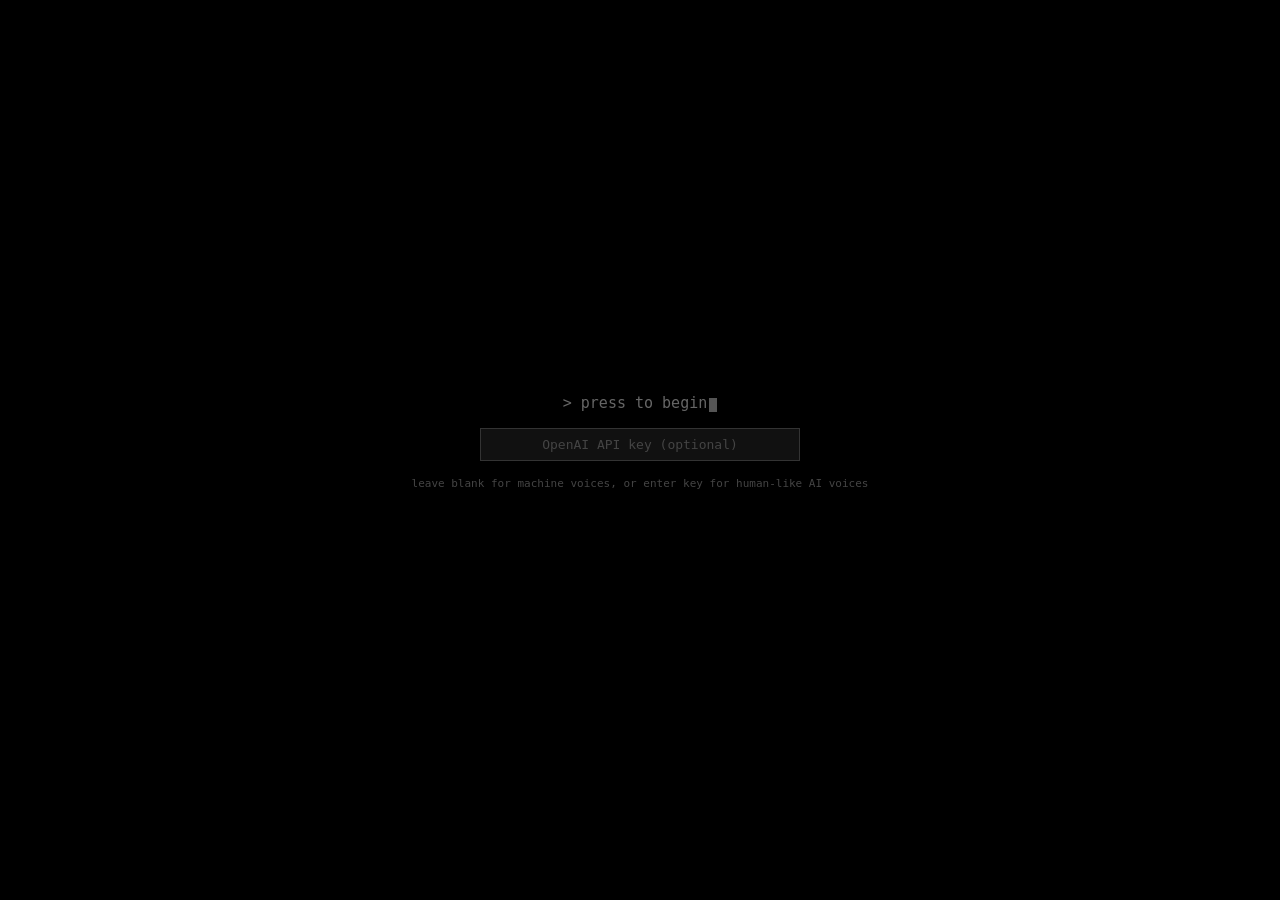
==== index.html @ 4984e6a0 "Terminal UI, adjustable speed, machine/human voice naming - Replace index.html with terminal aesthet" ====
<!DOCTYPE html>
<html lang="en">
<head>
<meta charset="UTF-8">
<title>Monkey Mind</title>
<style>
  * { margin: 0; padding: 0; box-sizing: border-box; }

  body {
    background: #0a0a0a;
    color: #888;
    font-family: 'SF Mono', 'Menlo', 'Monaco', 'Consolas', monospace;
    font-size: 13px;
    height: 100vh;
    overflow: hidden;
  }

  .header {
    padding: 16px 24px 8px;
    display: flex;
    justify-content: space-between;
    align-items: baseline;
  }

  .prompt {
    color: #555;
  }

  .prompt .cmd { color: #888; }

  .cursor {
    display: inline-block;
    width: 8px;
    height: 14px;
    background: #555;
    margin-left: 2px;
    vertical-align: text-bottom;
    animation: blink 1s step-end infinite;
  }

  @keyframes blink {
    50% { opacity: 0; }
  }

  .controls {
    display: flex;
    gap: 12px;
  }

  .controls a {
    color: #444;
    text-decoration: none;
    cursor: pointer;
    transition: color 0.2s;
    user-select: none;
  }

  .controls a:hover { color: #999; }
  .controls a.active { color: #777; }

  .stage {
    display: grid;
    grid-template-columns: 1fr 1px 1fr;
    height: calc(100vh - 48px);
  }

  .divider {
    background: #1a1a1a;
  }

  .panel {
    position: relative;
    overflow: hidden;
  }

  .panel iframe {
    width: 100%;
    height: 100%;
    border: none;
  }

  /* Overlay */
  .overlay {
    position: fixed;
    inset: 0;
    background: #000;
    display: flex;
    flex-direction: column;
    align-items: center;
    justify-content: center;
    gap: 16px;
    z-index: 100;
    cursor: pointer;
  }

  .overlay-prompt {
    color: #444;
    font-size: 15px;
  }

  .overlay-prompt .text { color: #666; }
  .overlay:hover .overlay-prompt .text { color: #999; }

  .overlay input {
    font-family: inherit;
    font-size: 13px;
    padding: 8px 12px;
    width: 320px;
    border: 1px solid #333;
    border-radius: 0;
    background: #111;
    color: #888;
    text-align: center;
  }

  .overlay input::placeholder { color: #444; }
  .overlay input:focus { outline: 1px solid #555; border-color: #555; }

  .overlay .hint {
    font-size: 11px;
    color: #444;
  }
</style>
</head>
<body>

<div class="overlay" id="overlay">
  <div class="overlay-prompt">
    <span class="text">&gt; press to begin</span><span class="cursor"></span>
  </div>
  <input id="api-key" type="password" placeholder="OpenAI API key (optional)">
  <div class="hint">leave blank for machine voices, or enter key for human-like AI voices</div>
  <div class="hint" id="key-status"></div>
</div>

<div class="header">
  <div class="prompt">
    <span class="cmd">&gt; monkey_mind</span><span class="cursor"></span>
  </div>
  <div class="controls">
    <a id="him-btn" class="active">[him:on]</a>
    <a id="him-speed">[3500ms]</a>
    <a id="her-btn" class="active">[her:on]</a>
    <a id="her-speed">[2000ms]</a>
    <a id="mute-btn">[mute]</a>
    <a id="voice-btn" style="display:none">[voice:machine]</a>
  </div>
</div>

<div class="stage">
  <div class="panel him">
    <iframe id="him" src="stochastic_thing2.html"></iframe>
  </div>
  <div class="divider"></div>
  <div class="panel her">
    <iframe id="her" src="stochastic_thing3.html"></iframe>
  </div>
</div>

<script>
  var listening = false;
  var storedApiKey = localStorage.getItem('mm_apikey') || null;
  var useAI = false;
  var hearEnabled = { him: true, her: true };
  var overlay = document.getElementById('overlay');
  var muteBtn = document.getElementById('mute-btn');
  var voiceBtn = document.getElementById('voice-btn');
  var himBtn = document.getElementById('him-btn');
  var herBtn = document.getElementById('her-btn');
  var apiKeyInput = document.getElementById('api-key');

  var aiVoices = { him: 'onyx', her: 'nova' };

  // Web Audio API for stereo panning (AI voices only)
  var audioCtx = null;
  var panners = { him: null, her: null };
  function getAudioCtx() {
    if (!audioCtx) {
      audioCtx = new (window.AudioContext || window.webkitAudioContext)();
      panners.him = audioCtx.createStereoPanner();
      panners.him.pan.value = -0.8;
      panners.him.connect(audioCtx.destination);
      panners.her = audioCtx.createStereoPanner();
      panners.her.pan.value = 0.8;
      panners.her.connect(audioCtx.destination);
    }
    return audioCtx;
  }

  var browserVoices = {
    him: { rate: 0.35, pitch: 0.3, voiceName: 'Daniel' },
    her: { rate: 0.375, pitch: 1.2, voiceName: 'Samantha' }
  };

  var cachedVoices = [];
  function loadVoices() { cachedVoices = speechSynthesis.getVoices(); }
  loadVoices();
  if (speechSynthesis.addEventListener) {
    speechSynthesis.addEventListener('voiceschanged', loadVoices);
  }

  var pendingUtterances = 0;
  function speakBrowser(text, settings) {
    if (pendingUtterances >= 2) return;
    var utterance = new SpeechSynthesisUtterance(text);
    utterance.rate = settings.rate;
    utterance.pitch = settings.pitch;
    if (settings.voiceName && cachedVoices.length) {
      var match = cachedVoices.find(function (v) { return v.name.includes(settings.voiceName); });
      if (match) utterance.voice = match;
    }
    pendingUtterances++;
    utterance.onend = function () { pendingUtterances--; };
    utterance.onerror = function () { pendingUtterances--; };
    speechSynthesis.speak(utterance);
  }

  function speakAI(text, voice, source) {
    var ctx = getAudioCtx();
    if (ctx.state === 'suspended') ctx.resume();

    fetch('https://api.openai.com/v1/audio/speech', {
      method: 'POST',
      headers: {
        'Authorization': 'Bearer ' + storedApiKey,
        'Content-Type': 'application/json'
      },
      body: JSON.stringify({
        model: 'tts-1',
        input: text,
        voice: voice,
        speed: 0.9
      })
    })
    .then(function (res) {
      if (!res.ok) {
        return res.text().then(function (body) {
          throw new Error('TTS ' + res.status + ': ' + body);
        });
      }
      return res.arrayBuffer();
    })
    .then(function (buf) {
      return ctx.decodeAudioData(buf);
    })
    .then(function (decoded) {
      var src = ctx.createBufferSource();
      src.buffer = decoded;
      var panner = panners[source] || panners.him;
      src.connect(panner);
      src.start();
    })
    .catch(function (err) {
      console.error('AI speech error:', err.message);
      speakBrowser(text, browserVoices[source] || browserVoices.him);
      var existing = document.getElementById('tts-error');
      if (existing) existing.remove();
      var errDiv = document.createElement('div');
      errDiv.id = 'tts-error';
      errDiv.style.cssText = 'position:fixed;top:0;left:0;right:0;background:#a00;color:#fff;padding:8px;font-family:inherit;font-size:12px;z-index:200;cursor:pointer;';
      errDiv.textContent = 'tts error (click to dismiss): ' + err.message;
      errDiv.addEventListener('click', function () { errDiv.remove(); });
      document.body.appendChild(errDiv);
      speakAI.failures = (speakAI.failures || 0) + 1;
      if (speakAI.failures >= 3) {
        useAI = false;
        voiceBtn.textContent = '[voice:machine]';
        errDiv.textContent = 'ai tts failed — switched to machine voices. click toggle to retry.';
      }
    });
  }

  function speak(text, source) {
    if (!listening) return;
    if (!hearEnabled[source]) return;
    var clean = text.replace(/\(/g, ', ...... , ').replace(/\)/g, ' , ...... , ').replace(/\s+/g, ' ').trim();
    if (!clean) return;

    if (useAI && storedApiKey) {
      speakAI(clean, aiVoices[source] || 'onyx', source);
    } else {
      speakBrowser(clean, browserVoices[source] || browserVoices.him);
    }
  }

  window.addEventListener('message', function (e) {
    if (!e.data || e.data.type !== 'monkeyMindText') return;
    speak(e.data.text, e.data.source);
  });

  // Prevent click on input from triggering overlay dismiss
  apiKeyInput.addEventListener('click', function (e) {
    e.stopPropagation();
  });

  if (storedApiKey) {
    apiKeyInput.value = storedApiKey;
    document.getElementById('key-status').textContent = 'saved key found';
  }

  overlay.addEventListener('click', function () {
    var inputKey = apiKeyInput.value.trim();
    if (inputKey) {
      storedApiKey = inputKey;
      localStorage.setItem('mm_apikey', inputKey);
    } else {
      storedApiKey = null;
      localStorage.removeItem('mm_apikey');
    }
    overlay.remove();
    listening = false;
    muteBtn.textContent = '[mute]';
    if (storedApiKey) {
      voiceBtn.style.display = '';
    }
  });

  himBtn.addEventListener('click', function () {
    hearEnabled.him = !hearEnabled.him;
    if (!hearEnabled.him) speechSynthesis.cancel();
    this.textContent = hearEnabled.him ? '[him:on]' : '[him:off]';
    this.classList.toggle('active', hearEnabled.him);
  });

  herBtn.addEventListener('click', function () {
    hearEnabled.her = !hearEnabled.her;
    if (!hearEnabled.her) speechSynthesis.cancel();
    this.textContent = hearEnabled.her ? '[her:on]' : '[her:off]';
    this.classList.toggle('active', hearEnabled.her);
  });

  voiceBtn.addEventListener('click', function () {
    useAI = !useAI;
    speechSynthesis.cancel();
    speakAI.failures = 0;
    var existing = document.getElementById('tts-error');
    if (existing) existing.remove();
    this.textContent = useAI ? '[voice:human]' : '[voice:machine]';
  });

  muteBtn.addEventListener('click', function () {
    listening = !listening;
    if (!listening) speechSynthesis.cancel();
    this.textContent = listening ? '[listening]' : '[mute]';
    this.classList.toggle('active', listening);
  });

  // Speed controls
  var speeds = [1000, 2000, 3500, 5000, 7000];
  var himSpeedIdx = speeds.indexOf(3500);
  var herSpeedIdx = speeds.indexOf(2000);
  var himSpeedBtn = document.getElementById('him-speed');
  var herSpeedBtn = document.getElementById('her-speed');

  himSpeedBtn.addEventListener('click', function () {
    himSpeedIdx = (himSpeedIdx + 1) % speeds.length;
    var ms = speeds[himSpeedIdx];
    this.textContent = '[' + ms + 'ms]';
    document.getElementById('him').contentWindow.postMessage({ type: 'setInterval', interval: ms }, '*');
  });

  herSpeedBtn.addEventListener('click', function () {
    herSpeedIdx = (herSpeedIdx + 1) % speeds.length;
    var ms = speeds[herSpeedIdx];
    this.textContent = '[' + ms + 'ms]';
    document.getElementById('her').contentWindow.postMessage({ type: 'setInterval', interval: ms }, '*');
  });
</script>
</body>
</html>
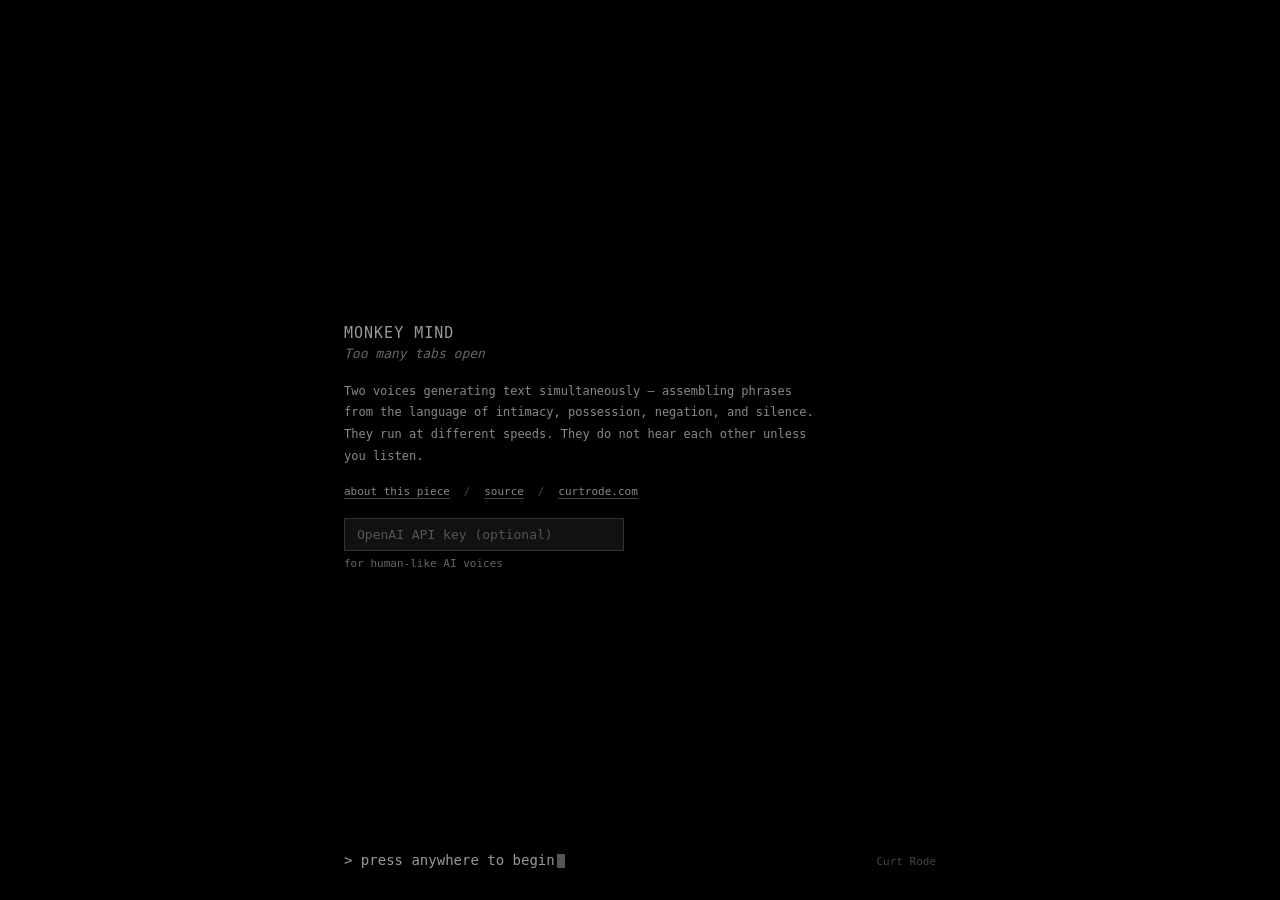
==== commit eee3a9cb: "Landing page, portfolio preview, accessibility, and README updates - Redesign overlay as left-aligne" ====
--- a/index.html
+++ b/index.html
@@ -26,7 +26,29 @@
     color: #555;
   }
 
-  .prompt .cmd { color: #888; }
+  .prompt .cmd {
+    font-family: inherit;
+    font-size: inherit;
+    color: #999;
+    background: none;
+    border: none;
+    padding: 0;
+    cursor: pointer;
+  }
+  .prompt .cmd:hover { color: #ccc; }
+  .prompt .cmd:focus-visible { outline: 2px solid #888; outline-offset: 2px; }
+
+  .sr-only {
+    position: absolute;
+    width: 1px;
+    height: 1px;
+    padding: 0;
+    margin: -1px;
+    overflow: hidden;
+    clip: rect(0, 0, 0, 0);
+    white-space: nowrap;
+    border: 0;
+  }
 
   .cursor {
     display: inline-block;
@@ -47,16 +69,24 @@
     gap: 12px;
   }
 
-  .controls a {
-    color: #444;
-    text-decoration: none;
+  .controls button {
+    font-family: inherit;
+    font-size: inherit;
+    color: #999;
+    background: none;
+    border: none;
     cursor: pointer;
     transition: color 0.2s;
     user-select: none;
-  }
-
-  .controls a:hover { color: #999; }
-  .controls a.active { color: #777; }
+    padding: 0;
+  }
+
+  .controls button:hover { color: #ccc; }
+  .controls button:focus-visible { outline: 2px solid #888; outline-offset: 2px; }
+  .controls button.him-ctrl { color: #3c9; }
+  .controls button.him-ctrl:hover { color: #5eb; }
+  .controls button.her-ctrl { color: #5ad; }
+  .controls button.her-ctrl:hover { color: #7cf; }
 
   .stage {
     display: grid;
@@ -84,39 +114,113 @@
     position: fixed;
     inset: 0;
     background: #000;
+    z-index: 100;
+    display: grid;
+    grid-template-columns: 1fr 2fr 1fr;
+    grid-template-rows: 1fr auto;
+    padding: 48px 48px 32px;
+    cursor: pointer;
+  }
+
+  .overlay-top {
+    grid-column: 2;
+    grid-row: 1;
     display: flex;
     flex-direction: column;
-    align-items: center;
     justify-content: center;
-    gap: 16px;
-    z-index: 100;
-    cursor: pointer;
-  }
-
-  .overlay-prompt {
+  }
+
+  .overlay-info {
+    max-width: 480px;
+  }
+
+  .overlay-title {
+    color: #999;
+    font-size: 15px;
+    font-weight: normal;
+    letter-spacing: 1px;
+    margin: 0 0 4px 0;
+  }
+
+  .overlay-subtitle {
+    color: #666;
+    font-size: 13px;
+    font-style: italic;
+    margin-bottom: 20px;
+  }
+
+  .overlay-desc {
+    color: #888;
+    font-size: 12px;
+    line-height: 1.8;
+    margin-bottom: 16px;
+  }
+
+  .overlay-link a {
+    font-size: 11px;
+    color: #888;
+    text-decoration: none;
+    border-bottom: 1px solid #444;
+    transition: color 0.2s, border-color 0.2s;
+  }
+
+  .overlay-link a:hover {
+    color: #ccc;
+    border-color: #888;
+  }
+
+  .overlay-link a:focus-visible {
+    outline: 2px solid #888;
+    outline-offset: 2px;
+  }
+
+  .overlay-link-sep {
+    font-size: 11px;
     color: #444;
-    font-size: 15px;
-  }
-
-  .overlay-prompt .text { color: #666; }
-  .overlay:hover .overlay-prompt .text { color: #999; }
+    margin: 0 6px;
+  }
+
+  .overlay-setup {
+    margin-top: 20px;
+  }
+
+  .overlay-setup .hint {
+    font-size: 11px;
+    color: #666;
+    margin-top: 6px;
+  }
 
   .overlay input {
     font-family: inherit;
     font-size: 13px;
     padding: 8px 12px;
-    width: 320px;
+    width: 280px;
     border: 1px solid #333;
     border-radius: 0;
     background: #111;
-    color: #888;
-    text-align: center;
-  }
-
-  .overlay input::placeholder { color: #444; }
-  .overlay input:focus { outline: 1px solid #555; border-color: #555; }
-
-  .overlay .hint {
+    color: #999;
+    text-align: left;
+  }
+
+  .overlay input::placeholder { color: #555; }
+  .overlay input:focus { outline: 2px solid #888; border-color: #888; }
+
+  .overlay-bottom {
+    grid-column: 2;
+    grid-row: 2;
+    display: flex;
+    justify-content: space-between;
+    align-items: baseline;
+  }
+
+  .overlay-prompt {
+    color: #999;
+    font-size: 14px;
+  }
+
+  .overlay:hover .overlay-prompt .text { color: #ccc; }
+
+  .overlay-credit {
     font-size: 11px;
     color: #444;
   }
@@ -124,36 +228,60 @@
 </head>
 <body>
 
-<div class="overlay" id="overlay">
-  <div class="overlay-prompt">
-    <span class="text">&gt; press to begin</span><span class="cursor"></span>
+<div class="overlay" id="overlay" role="dialog" aria-label="Monkey Mind — start screen">
+  <div class="overlay-top">
+    <div class="overlay-info">
+      <h1 class="overlay-title">MONKEY MIND</h1>
+      <p class="overlay-subtitle">Too many tabs open</p>
+      <p class="overlay-desc">
+        Two voices generating text simultaneously &mdash; assembling phrases
+        from the language of intimacy, possession, negation, and silence.
+        They run at different speeds. They do not hear each other unless you listen.
+      </p>
+      <div class="overlay-link">
+        <a href="portfolio-preview.html">about this piece</a>
+        <span class="overlay-link-sep">/</span>
+        <a href="https://github.com/curtrode/monkey_mind_refactored">source</a>
+        <span class="overlay-link-sep">/</span>
+        <a href="https://curtrode.com">curtrode.com</a>
+      </div>
+      <div class="overlay-setup">
+        <label for="api-key" class="sr-only">OpenAI API key</label>
+        <input id="api-key" type="password" placeholder="OpenAI API key (optional)" aria-describedby="api-key-hint">
+        <div class="hint" id="api-key-hint">for human-like AI voices</div>
+        <div class="hint" id="key-status" aria-live="polite"></div>
+      </div>
+    </div>
   </div>
-  <input id="api-key" type="password" placeholder="OpenAI API key (optional)">
-  <div class="hint">leave blank for machine voices, or enter key for human-like AI voices</div>
-  <div class="hint" id="key-status"></div>
-</div>
-
-<div class="header">
-  <div class="prompt">
-    <span class="cmd">&gt; monkey_mind</span><span class="cursor"></span>
-  </div>
-  <div class="controls">
-    <a id="him-btn" class="active">[him:on]</a>
-    <a id="him-speed">[3500ms]</a>
-    <a id="her-btn" class="active">[her:on]</a>
-    <a id="her-speed">[2000ms]</a>
-    <a id="mute-btn">[mute]</a>
-    <a id="voice-btn" style="display:none">[voice:machine]</a>
+  <div class="overlay-bottom">
+    <div class="overlay-prompt">
+      <span class="text">&gt; press anywhere to begin</span><span class="cursor" aria-hidden="true"></span>
+    </div>
+    <div class="overlay-credit">Curt Rode</div>
   </div>
 </div>
 
+<header class="header">
+  <div class="prompt">
+    <button class="cmd" aria-label="Return to start screen">&gt; monkey_mind</button><span class="cursor" aria-hidden="true"></span>
+  </div>
+  <nav class="controls" aria-label="Voice controls">
+    <button id="him-btn" class="him-ctrl" aria-label="Toggle him voice">[him:on]</button>
+    <button id="him-speed" class="him-ctrl" aria-label="Change him speed">[3500ms]</button>
+    <button id="her-btn" class="her-ctrl" aria-label="Toggle her voice">[her:on]</button>
+    <button id="her-speed" class="her-ctrl" aria-label="Change her speed">[2000ms]</button>
+    <button id="mute-btn" aria-label="Toggle listening">[mute]</button>
+    <button id="voice-btn" style="display:none" aria-label="Toggle voice type">[voice:machine]</button>
+  </nav>
+</header>
+
 <div class="stage">
   <div class="panel him">
-    <iframe id="him" src="stochastic_thing2.html"></iframe>
+    <iframe id="him" src="stochastic_thing2.html" title="Him voice — stochastic text generator"></iframe>
   </div>
-  <div class="divider"></div>
+  <div class="divider" role="separator"></div>
   <div class="panel her">
-    <iframe id="her" src="stochastic_thing3.html"></iframe>
+    <iframe id="her" src="stochastic_thing3.html" title="Her voice — stochastic text generator"></iframe>
   </div>
 </div>
 
@@ -293,6 +421,14 @@
     e.stopPropagation();
   });
 
+  document.querySelector('.overlay-link').addEventListener('click', function (e) {
+    e.stopPropagation();
+  });
+
+  document.querySelector('.overlay-setup').addEventListener('click', function (e) {
+    e.stopPropagation();
+  });
+
   if (storedApiKey) {
     apiKeyInput.value = storedApiKey;
     document.getElementById('key-status').textContent = 'saved key found';
@@ -307,12 +443,20 @@
       storedApiKey = null;
       localStorage.removeItem('mm_apikey');
     }
-    overlay.remove();
+    overlay.style.display = 'none';
     listening = false;
     muteBtn.textContent = '[mute]';
     if (storedApiKey) {
       voiceBtn.style.display = '';
     }
+  });
+
+  document.querySelector('.cmd').addEventListener('click', function () {
+    listening = false;
+    muteBtn.textContent = '[mute]';
+    muteBtn.classList.remove('active');
+    speechSynthesis.cancel();
+    overlay.style.display = '';
   });
 
   himBtn.addEventListener('click', function () {
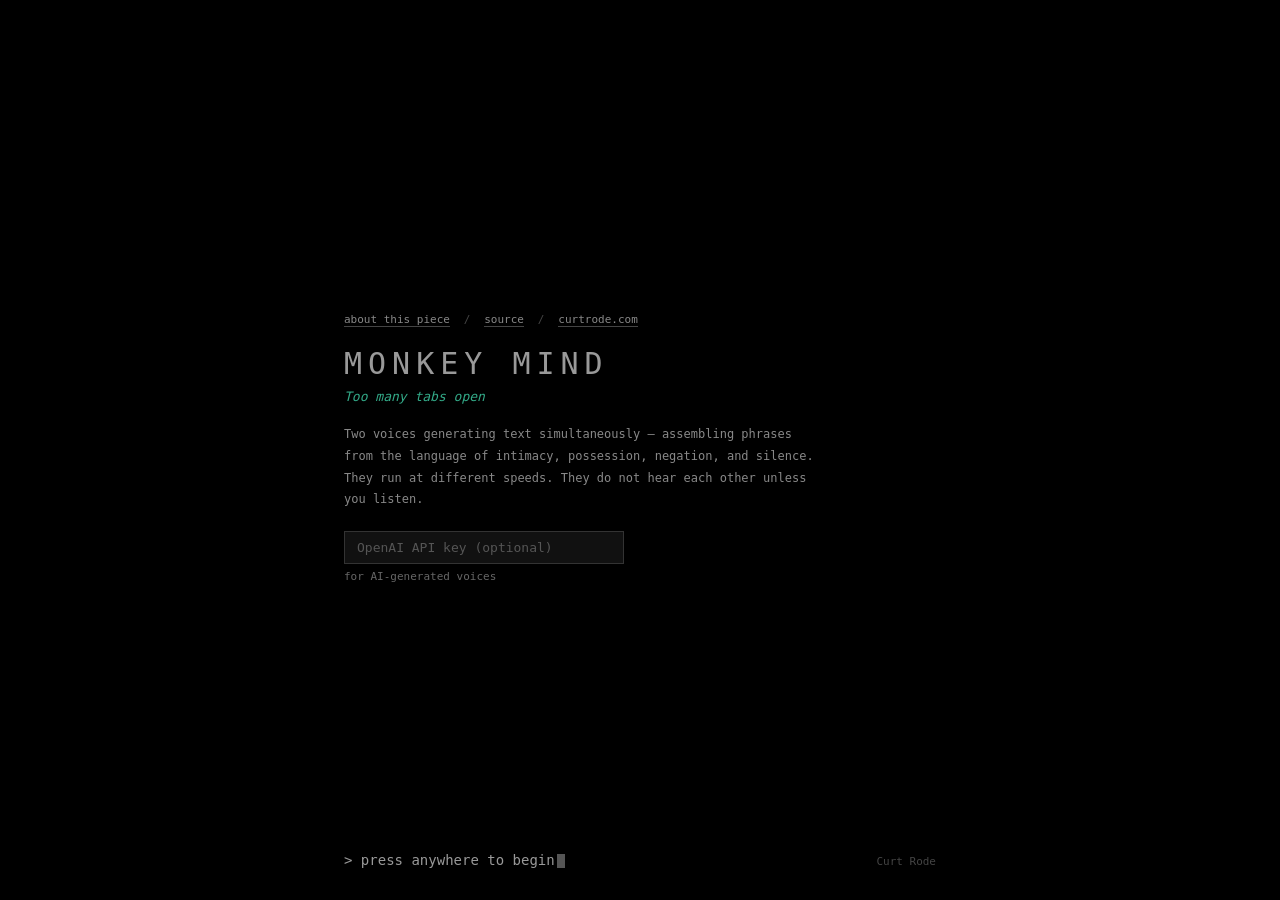
==== commit c781381b: "Landing page updates: title treatment, subtitle color fade, link placement, voice label cleanup Co-A" ====
--- a/index.html
+++ b/index.html
@@ -136,17 +136,23 @@
 
   .overlay-title {
     color: #999;
-    font-size: 15px;
+    font-size: 30px;
     font-weight: normal;
-    letter-spacing: 1px;
-    margin: 0 0 4px 0;
+    letter-spacing: 6px;
+    margin: 0 0 8px 0;
   }
 
   .overlay-subtitle {
-    color: #666;
     font-size: 13px;
     font-style: italic;
     margin-bottom: 20px;
+    color: #3a8;
+    animation: voice-fade 6s ease-in-out infinite;
+  }
+
+  @keyframes voice-fade {
+    0%, 100% { color: #3a8; }
+    50%      { color: #5ad; }
   }
 
   .overlay-desc {
@@ -154,6 +160,10 @@
     font-size: 12px;
     line-height: 1.8;
     margin-bottom: 16px;
+  }
+
+  .overlay-link {
+    margin-bottom: 20px;
   }
 
   .overlay-link a {
@@ -231,6 +241,13 @@
 <div class="overlay" id="overlay" role="dialog" aria-label="Monkey Mind — start screen">
   <div class="overlay-top">
     <div class="overlay-info">
+      <div class="overlay-link">
+        <a href="excerpt.html">about this piece</a>
+        <span class="overlay-link-sep">/</span>
+        <a href="https://github.com/curtrode/monkey_mind">source</a>
+        <span class="overlay-link-sep">/</span>
+        <a href="https://curtrode.com">curtrode.com</a>
+      </div>
       <h1 class="overlay-title">MONKEY MIND</h1>
       <p class="overlay-subtitle">Too many tabs open</p>
       <p class="overlay-desc">
@@ -238,17 +255,10 @@
         from the language of intimacy, possession, negation, and silence.
         They run at different speeds. They do not hear each other unless you listen.
       </p>
-      <div class="overlay-link">
-        <a href="portfolio-preview.html">about this piece</a>
-        <span class="overlay-link-sep">/</span>
-        <a href="https://github.com/curtrode/monkey_mind_refactored">source</a>
-        <span class="overlay-link-sep">/</span>
-        <a href="https://curtrode.com">curtrode.com</a>
-      </div>
       <div class="overlay-setup">
         <label for="api-key" class="sr-only">OpenAI API key</label>
         <input id="api-key" type="password" placeholder="OpenAI API key (optional)" aria-describedby="api-key-hint">
-        <div class="hint" id="api-key-hint">for human-like AI voices</div>
+        <div class="hint" id="api-key-hint">for AI-generated voices</div>
         <div class="hint" id="key-status" aria-live="polite"></div>
       </div>
     </div>
@@ -479,7 +489,7 @@
     speakAI.failures = 0;
     var existing = document.getElementById('tts-error');
     if (existing) existing.remove();
-    this.textContent = useAI ? '[voice:human]' : '[voice:machine]';
+    this.textContent = useAI ? '[voice:AI]' : '[voice:machine]';
   });
 
   muteBtn.addEventListener('click', function () {
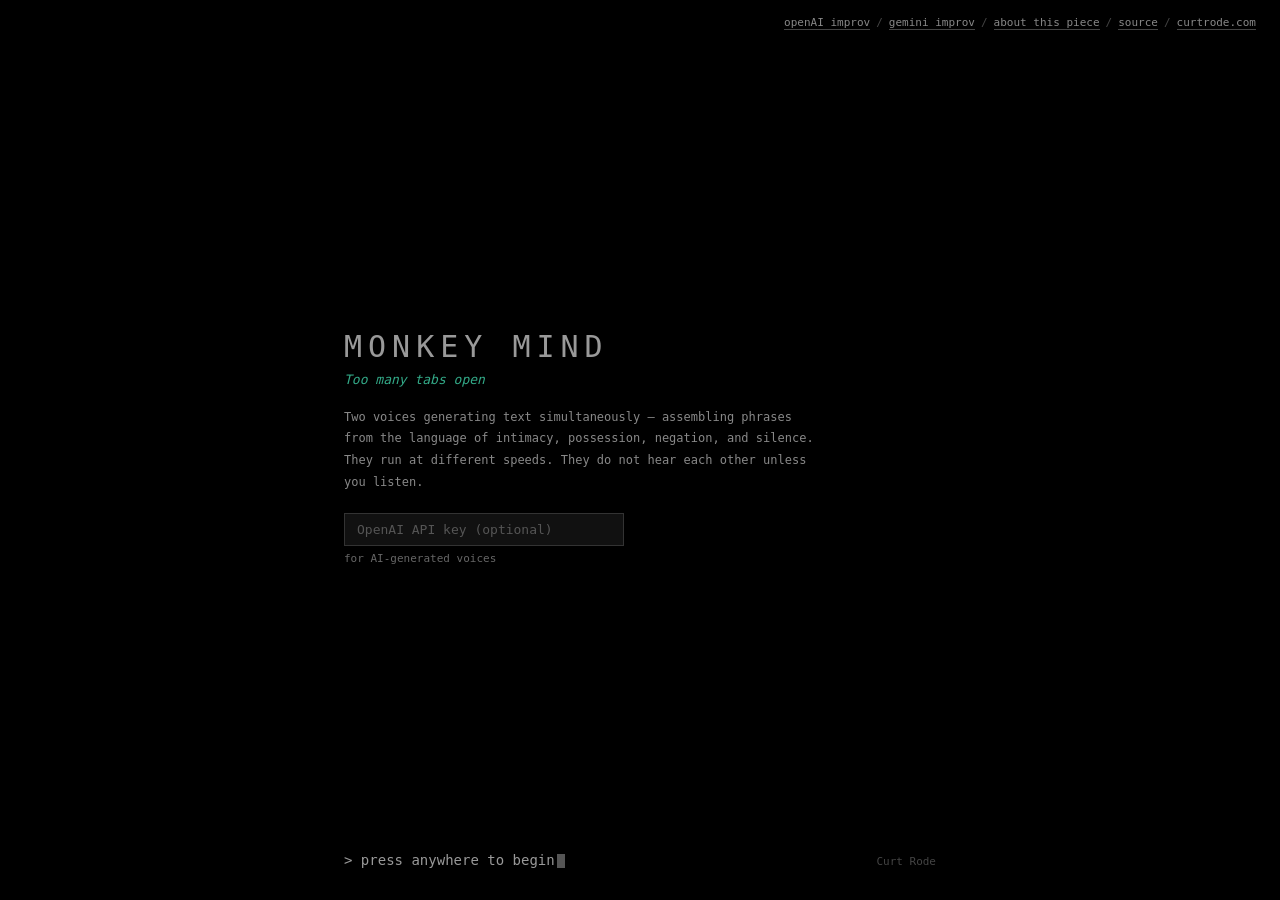
==== commit 0a323fca: "Add improv prototype, brief, and test script Add gemini-improv.html: a single-voice Monkey Mind impr" ====
--- a/index.html
+++ b/index.html
@@ -162,30 +162,33 @@
     margin-bottom: 16px;
   }
 
-  .overlay-link {
-    margin-bottom: 20px;
-  }
-
-  .overlay-link a {
+  .top-nav {
+    position: absolute;
+    top: 16px;
+    right: 24px;
+    font-family: 'SF Mono', 'Menlo', 'Monaco', 'Consolas', monospace;
     font-size: 11px;
+    z-index: 101;
+  }
+
+  .top-nav a {
     color: #888;
     text-decoration: none;
     border-bottom: 1px solid #444;
     transition: color 0.2s, border-color 0.2s;
   }
 
-  .overlay-link a:hover {
+  .top-nav a:hover {
     color: #ccc;
     border-color: #888;
   }
 
-  .overlay-link a:focus-visible {
+  .top-nav a:focus-visible {
     outline: 2px solid #888;
     outline-offset: 2px;
   }
 
-  .overlay-link-sep {
-    font-size: 11px;
+  .top-nav .sep {
     color: #444;
     margin: 0 6px;
   }
@@ -239,15 +242,11 @@
 <body>
 
 <div class="overlay" id="overlay" role="dialog" aria-label="Monkey Mind — start screen">
+  <div class="top-nav">
+    <a href="openAI-improv.html">openAI improv</a><span class="sep">/</span><a href="gemini-improv.html">gemini improv</a><span class="sep">/</span><a href="excerpt.html">about this piece</a><span class="sep">/</span><a href="https://github.com/curtrode/monkey_mind">source</a><span class="sep">/</span><a href="https://curtrode.com">curtrode.com</a>
+  </div>
   <div class="overlay-top">
     <div class="overlay-info">
-      <div class="overlay-link">
-        <a href="excerpt.html">about this piece</a>
-        <span class="overlay-link-sep">/</span>
-        <a href="https://github.com/curtrode/monkey_mind">source</a>
-        <span class="overlay-link-sep">/</span>
-        <a href="https://curtrode.com">curtrode.com</a>
-      </div>
       <h1 class="overlay-title">MONKEY MIND</h1>
       <p class="overlay-subtitle">Too many tabs open</p>
       <p class="overlay-desc">
@@ -431,7 +430,7 @@
     e.stopPropagation();
   });
 
-  document.querySelector('.overlay-link').addEventListener('click', function (e) {
+  document.querySelector('.top-nav').addEventListener('click', function (e) {
     e.stopPropagation();
   });
 
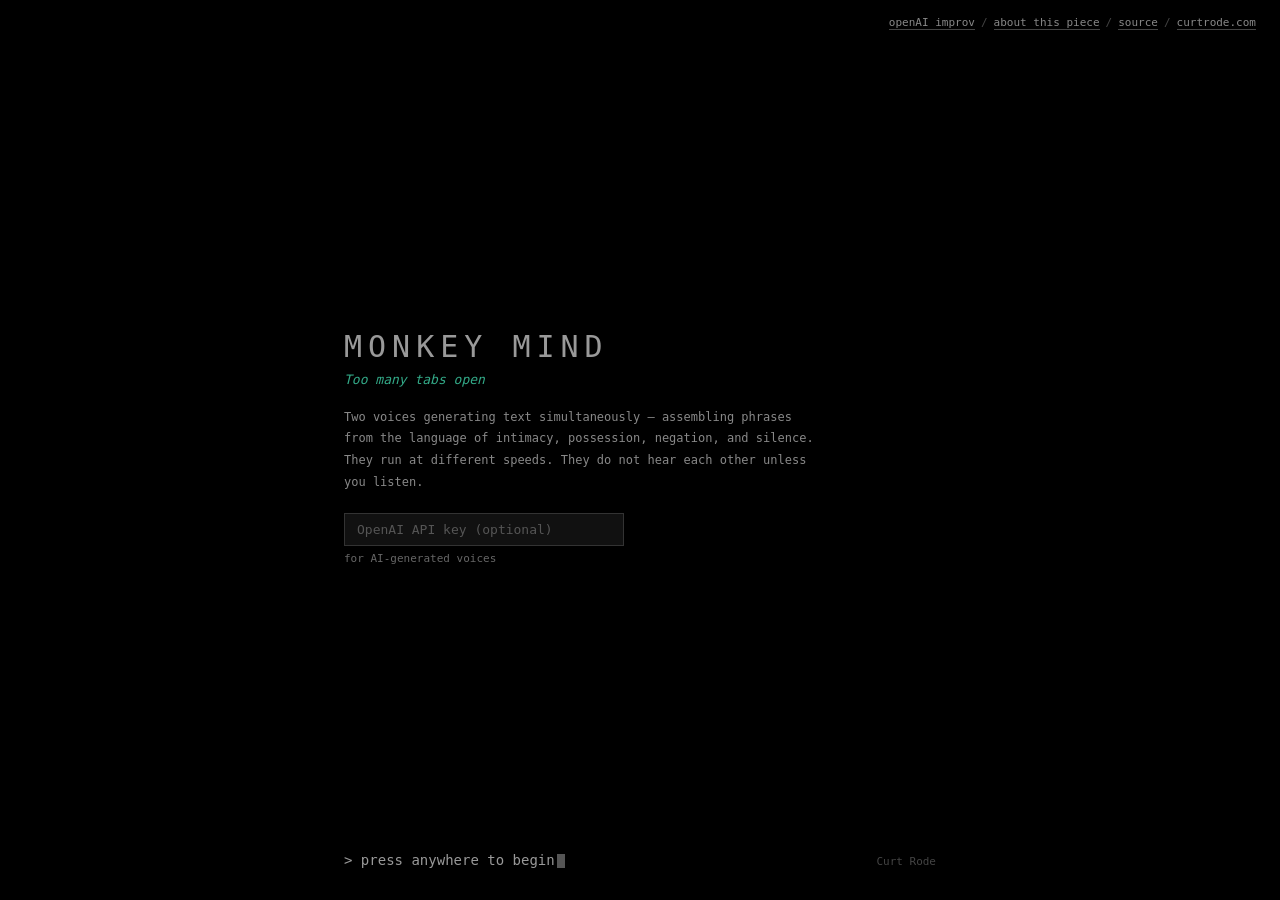
==== commit 8d88cf8b: "Remove gemini-improv links Remove references to gemini-improv.html across the site: delete the READM" ====
--- a/index.html
+++ b/index.html
@@ -243,7 +243,7 @@
 
 <div class="overlay" id="overlay" role="dialog" aria-label="Monkey Mind — start screen">
   <div class="top-nav">
-    <a href="openAI-improv.html">openAI improv</a><span class="sep">/</span><a href="gemini-improv.html">gemini improv</a><span class="sep">/</span><a href="excerpt.html">about this piece</a><span class="sep">/</span><a href="https://github.com/curtrode/monkey_mind">source</a><span class="sep">/</span><a href="https://curtrode.com">curtrode.com</a>
+    <a href="openAI-improv.html">openAI improv</a><span class="sep">/</span><a href="excerpt.html">about this piece</a><span class="sep">/</span><a href="https://github.com/curtrode/monkey_mind">source</a><span class="sep">/</span><a href="https://curtrode.com">curtrode.com</a>
   </div>
   <div class="overlay-top">
     <div class="overlay-info">
